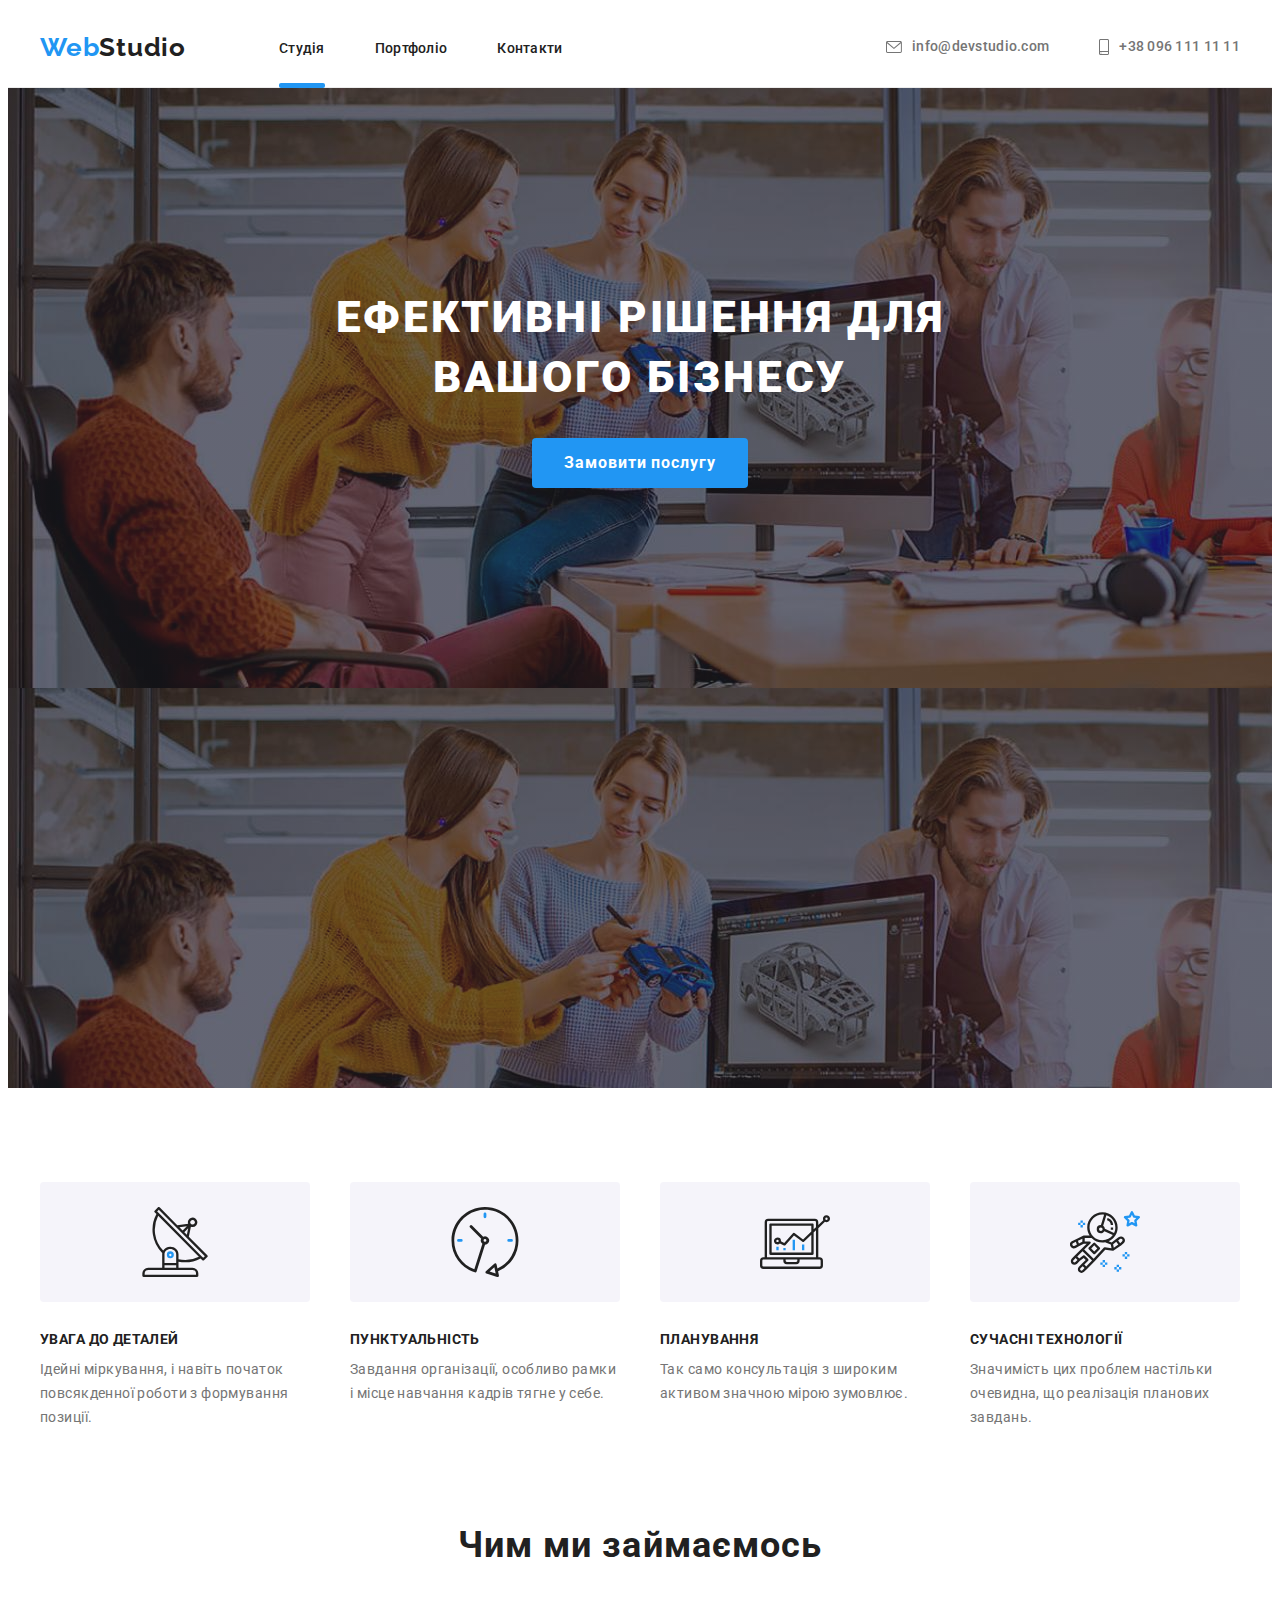
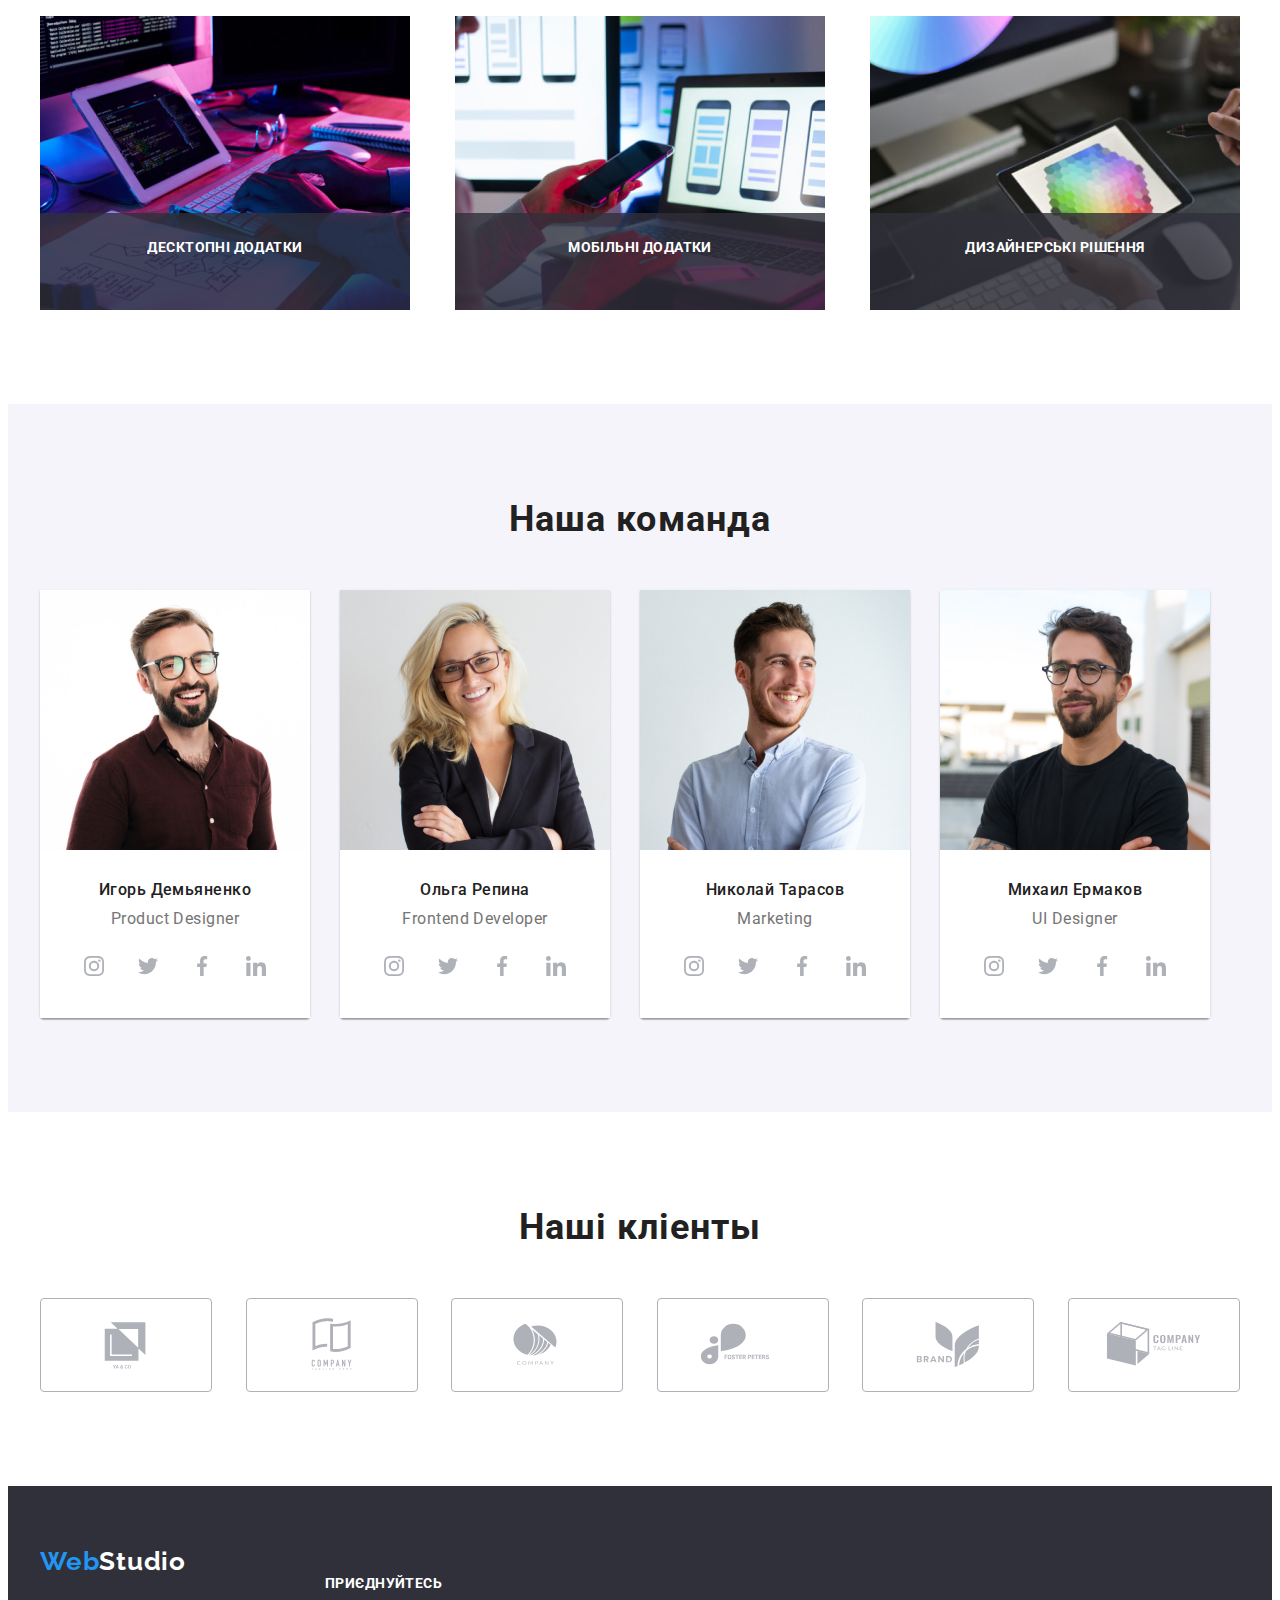
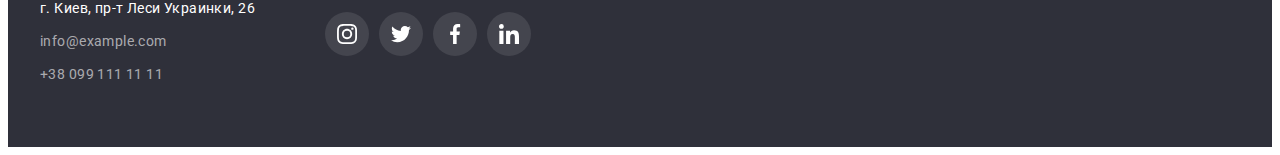
==== index.html @ eb20b320 "initial files" ====
<!DOCTYPE html>
<html lang="ru">
<head>
    <meta charset="UTF-8">
    <meta http-equiv="X-UA-Compatible" content="IE=edge">
    <meta name="viewport" content="width=device-width, initial-scale=1.0">
    <title>Студия</title>
    <!-- основные шрифты -->
<link rel="preconnect" href="https://fonts.googleapis.com">
<link rel="preconnect" href="https://fonts.gstatic.com" crossorigin>
<link href="https://fonts.googleapis.com/css2?family=Raleway:wght@700&family=Roboto:wght@400;500;700;900&display=swap"
    rel="stylesheet">
    <!-- стили -->
    <link rel="stylesheet" href="https://cdnjs.cloudflare.com/ajax/libs/modern-normalize/1.1.0/modern-normalize.min.css"
        integrity="sha512-wpPYUAdjBVSE4KJnH1VR1HeZfpl1ub8YT/NKx4PuQ5NmX2tKuGu6U/JRp5y+Y8XG2tV+wKQpNHVUX03MfMFn9Q=="
        crossorigin="anonymous" referrerpolicy="no-referrer" />
    <link rel="stylesheet" href="css/style.css">
</head>
<body>
    <!--inside of header-->
    <header class="header">
        <div class="container header-container">
            <a class="link mainpage-link" href="/" lang="en">
                Web<span class="logostyle-header">Studio</span>
            </a>
         <nav class="navigation">    
            <ul class="navigation-list">
                <!--navigation bar-->
                <li class="navigation-item ">
                    <a class="link navigation-link index" href="index.html">Студія</a>
                </li>
                <li class="navigation-item">
                    <a class="link navigation-link" href="portfolio.html">Портфоліо</a>
                </li>
                <li class="navigation-item">
                    <a class="link navigation-link" href="">Контакти</a>
                </li>
            </ul>
        </nav>   
        
            <ul class="header-contacts">
                   <!--contacts bar-->
                <li class="contacts-item">
                    <a class="link contacts-link" href="mailto:info@devstudio.com">
                        <svg class="contacts-icon" width=16px height=12px><use  href="./images/icons/icons.svg#icon-envelope" >
                        </use></svg>info@devstudio.com
                </a>
                </li>
                <li class="contacts-item">
                    <a class="link contacts-link" href="tel:+380961111111">
                    <svg class="contacts-icon" width=10px height=16px>
                        <use href="./images/icons/icons.svg#icon-smartphone">
                         </use>
                    </svg>
                        +38 096 111 11 11
                    </a>
                </li>
            
            </ul>
            
         </div>                
    </header>
    <main>
        <section class="hero overlay">
            <div class="container">
            <h1 class="hero-title">Ефективні рішення для <br> вашого бізнесу</h1>
            <button class="btn hero-button" type="button" data-modal-open>Замовити послугу</button>
            </div>
        </section> 
        <!-- our features -->
        <section class="section features"> 
            <div class="container">
            <h2 class="visually-hidden">наші особливості</h2>  
            <ul class="features-list">
                <li class="feature-item">                                     
                    <h3 class="feature-title">Увага до деталей</h3>
                    <p class="feature-text">Ідейні міркування, і навіть початок повсякденної роботи з формування позиції.</p>
                    
                </li>
                <li class="feature-item">                    
                    <h3 class="feature-title">Пунктуальність</h3>
                    <p class="feature-text">Завдання організації, особливо рамки і місце навчання кадрів тягне у себе.</p>
                    
                </li>
                <li class="feature-item">                    
                    <h3 class="feature-title">Планування</h3>
                    <p class="feature-text">Так само консультація з широким активом значною мірою зумовлює.</p>
                    
                </li>
                <li class="feature-item">                    
                    <h3 class="feature-title">Сучасні технології</h3>
                    <p class="feature-text">Значимість цих проблем настільки очевидна, що реалізація планових завдань.</p>
                    
                </li>
            </ul>
            </div>
        </section>
        <!-- what we do -->
        <section class="section about">
            <div class="container">
            <h2 class="section-title">Чим ми займаємось</h2>
            <ul class="about-list">
                <li class="about-item">
                    <a class="link about-link" href="">
                        <img src="images/what-we-do/img1optimized.jpg" alt="человек набирает код" width="370" height="294">
                    </a>
                    <p class="about-item-text">десктопні додатки</p>
                </li>
                <li class="about-item">
                    <a class="link about-link" href="">
                        <img src="images/what-we-do/img2optimized.jpg" alt="человек разрабатывает дизайн" width="370" height="294">
                    </a>
                    <p class="about-item-text">мобільні додатки</p>
                </li>               
                <li class="about-item">
                    <a class="about-link" href="">
                        <img src="images/what-we-do/img3optimized.jpg" alt="человек работает с палитрой" width="370" height="294">
                    </a>
                    <p class="about-item-text">дизайнерські рішення</p>
                </li>                
            </ul>
            </div>
        </section>
        <!-- our team -->
        <section class="section team">
            <div class="container">
            <h2 class="section-title team-title">Наша команда</h2>
            <ul class="team-list">
                <li class="team-item">
                    <img src="images/personnel/img1optimized.jpg" alt="Фото Игоря Демьяненко" width="270" height="260">
                    <div class="team-context">                    
                    <h3 class="team-name">Игорь Демьяненко</h3>
                    <p class="team-text">Product Designer</p>
                    <ul class="team-icon">
                        <li class="team-icon-item">
                        <a class="team-icon-link" href="">
                            <svg class="icon-team" width=20px height=20px>
                                <use href="./images/icons/icons.svg#icon-instagram-2">
                                </use>
                            </svg></a>
                        </li>
                        <li class="team-icon-item">
                        <a class="team-icon-link" href="">
                         <svg class="icon-team" width=20px height=20px>
                            <use href="./images/icons/icons.svg#icon-twitter-1">
                            </use>
                        </svg></a>
                        </li>
                        <li class="team-icon-item">
                        <a class="team-icon-link" href="">
                        <svg class="icon-team" width=20px height=20px>
                            <use href="./images/icons/icons.svg#icon-facebook-1">
                            </use>
                        </svg></a>
                        </li>
                        <li class="team-icon-item">
                        <a class="team-icon-link" href="">
                        <svg class="icon-team" width=20px height=20px>
                            <use href="./images/icons/icons.svg#icon-linkedin-1">
                            </use>
                        </svg></a>
                        </li>
                    </ul>
                </div>
                </li>
                <li class="team-item">
                    <img src="images/personnel/img2optimized.jpg" alt="Фото Ольги Репиной" width="270" height="260">
                    <div class="team-context">
                    <h3 class="team-name">Ольга Репина</h3>
                    <p class="team-text">Frontend Developer</p>
                    <ul class="team-icon">
                        <li class="team-icon-item">
                            <a class="team-icon-link" href="">
                                <svg class="icon-team" width=20px height=20px>
                                    <use href="./images/icons/icons.svg#icon-instagram-2">
                                    </use>
                                </svg></a>
                        </li>
                        <li class="team-icon-item">
                            <a class="team-icon-link" href="">
                                <svg class="icon-team" width=20px height=20px>
                                    <use href="./images/icons/icons.svg#icon-twitter-1">
                                    </use>
                                </svg></a>
                        </li>
                        <li class="team-icon-item">
                            <a class="team-icon-link" href="">
                                <svg class="icon-team" width=20px height=20px>
                                    <use href="./images/icons/icons.svg#icon-facebook-1">
                                    </use>
                                </svg></a>
                        </li>
                        <li class="team-icon-item">
                            <a class="team-icon-link" href="">
                                <svg class="icon-team" width=20px height=20px>
                                    <use href="./images/icons/icons.svg#icon-linkedin-1">
                                    </use>
                                </svg></a>
                        </li>
                    </ul>
                    </div>
                </li>
                <li class="team-item">
                    <img src="images/personnel/img3optimized.jpg" alt="Фото Николая Тарасова" width="270" height="260">
                    <div class="team-context">
                    <h3 class="team-name">Николай Тарасов</h3>
                    <p class="team-text">Marketing</p>
                    <ul class="team-icon">
                        <li class="team-icon-item">
                            <a class="team-icon-link" href="">
                                <svg class="icon-team" width=20px height=20px>
                                    <use href="./images/icons/icons.svg#icon-instagram-2">
                                    </use>
                                </svg></a>
                        </li>
                        <li class="team-icon-item">
                            <a class="team-icon-link" href="">
                                <svg class="icon-team" width=20px height=20px>
                                    <use href="./images/icons/icons.svg#icon-twitter-1">
                                    </use>
                                </svg></a>
                        </li>
                        <li class="team-icon-item">
                            <a class="team-icon-link" href="">
                                <svg class="icon-team" width=20px height=20px>
                                    <use href="./images/icons/icons.svg#icon-facebook-1">
                                    </use>
                                </svg></a>
                        </li>
                        <li class="team-icon-item">
                            <a class="team-icon-link" href="">
                                <svg class="icon-team" width=20px height=20px>
                                    <use href="./images/icons/icons.svg#icon-linkedin-1">
                                    </use>
                                </svg></a>
                        </li>
                    </ul>
                    </div>
                </li>
                <li class="team-item">
                    <img src="images/personnel/img4optimized.jpg" alt="Фото Михаила Ермакова" width="270" height="260">
                    <div class="team-context">
                    <h3 class="team-name">Михаил Ермаков</h3>
                    <p class="team-text">UI Designer</p>
                    <ul class="team-icon">
                        <li class="team-icon-item">
                            <a class="team-icon-link" href="">
                                <svg class="icon-team" width=20px height=20px>
                                    <use href="./images/icons/icons.svg#icon-instagram-2">
                                    </use>
                                </svg></a>
                        </li>
                        <li class="team-icon-item">
                            <a class="team-icon-link" href="">
                                <svg class="icon-team" width=20px height=20px>
                                    <use href="./images/icons/icons.svg#icon-twitter-1">
                                    </use>
                                </svg></a>
                        </li>
                        <li class="team-icon-item">
                            <a class="team-icon-link" href="">
                                <svg class="icon-team" width=20px height=20px>
                                    <use href="./images/icons/icons.svg#icon-facebook-1">
                                    </use>
                                </svg></a>
                        </li>
                        <li class="team-icon-item">
                            <a class="team-icon-link" href="">
                                <svg class="icon-team" width=20px height=20px>
                                    <use href="./images/icons/icons.svg#icon-linkedin-1">
                                    </use>
                                </svg></a>
                        </li>
                    </ul>
                    </div>
                </li>
            </ul>
            </div>
        </section>  
        <!--our clients-->     
        <section class="section">
            <div class="container">
                <h2 class="section-title clients-title">Наші кліенты</h2>
        <ul class="client-list">
            <li>
                <a class="client-item" href="">
                    <svg class="client-item-logo" width=106px height=60px>
                        <use href="./images/icons/logo.svg#Logo1"></use>
                    </svg></a>
                </li>
            <li>
                <a class="client-item" href="">
                    <svg class="client-item-logo" width=106px height=60px>
                        <use href="./images/icons/logo.svg#Logo2"></use>
                    </svg></a>    
                </li>
            <li>
                <a class="client-item" href="">
                    <svg class="client-item-logo" width=106px height=60px>
                        <use href="./images/icons/logo.svg#Logo3"></use>
                    </svg></a>   
                </li>
            <li>
                <a class="client-item" href="">
                    <svg class="client-item-logo" width=106px height=60px>
                        <use href="./images/icons/logo.svg#Logo4"></use>
                    </svg></a>    
                </li>
            <li>
                <a class="client-item" href="">
                    <svg class="client-item-logo" width=106px height=60px>
                        <use href="./images/icons/logo.svg#Logo5"></use>
                    </svg></a>    
                </li>
            <li>
                <a class="client-item" href="">
                    <svg class="client-item-logo" width=106px height=60px>
                        <use href="./images/icons/logo.svg#Logo6"></use>
                    </svg></a>    
                </li>
        </ul>
            </div>
        </section>
         
    </main>
    <footer class="footer">
        <div class="container footer-container">
            <div>
            <a class="link mainpage-link footer-logo" href="/" lang="en">
                Web<span class="logostyle-footer">Studio</span>
            </a>
            <address class="address">
                <ul class="address-list">
                    <li class="address-item">
                        <a class="link address-map" href="https://google.com.ua/maps">г. Киев, пр-т Леси Украинки, 26</a>
                    </li>
                    <li class="address-item">
                        <a class="link address-link" href="mailto:info@example.com">info@example.com</a>
                    </li>
                    <li class="address-item">
                        <a class="link address-link" href="tel:+380991111111">+38 099 111 11 11</a>
                    </li>
                </ul>                
            </address>
        </div>
                <div class="footer-div">
            <h3 class="footer-text">приєднуйтесь</h3>
            <ul class="footer-icon-list">
                <li class="footer-icon-item">
                    <a class="footer-icon-link" href="">
                        <svg class="icon-footer" width=20px height=20px>
                            <use href="./images/icons/icons.svg#icon-instagram-2">
                            </use>
                        </svg></a>
                </li>
                <li class="footer-icon-item">
                    <a class="footer-icon-link" href="">
                        <svg class="icon-footer" width=20px height=20px>
                            <use href="./images/icons/icons.svg#icon-twitter-1">
                            </use>
                        </svg></a>
                </li>
                <li class="footer-icon-item">
                    <a class="footer-icon-link" href="">
                        <svg class="icon-footer" width=20px height=20px>
                            <use href="./images/icons/icons.svg#icon-facebook-1">
                            </use>
                        </svg></a>
                </li>
                <li class="footer-icon-item">
                    <a class="footer-icon-link" href="">
                        <svg class="icon-footer" width=20px height=20px>
                            <use href="./images/icons/icons.svg#icon-linkedin-1">
                            </use>
                        </svg></a>
                </li>
            </ul>

        </div>
        </div>
    </footer>
    <div class="backdrop is-hidden" data-modal>
        <div class="modal">
            <button type="button" class="modal-close" data-modal-close>
                 <svg class="close-button" width=17px height=17px>
                    <use href="./images/icons/close1.svg#close">
                    </use>
                </svg>
            </button>
        </div>
    </div>
    <script src="./js/modal.js"></script>
</body>
</html>
---- css/style.css ----
/* common styles */
:root {
  --main-font: 'Roboto', sans-serif;
  --secondary-font: 'Raleway', sans-serif;
  --maintext-color: #212121;
  --othertext-color: #757575;
  --whitetext-color: #ffffff;
  --linkcolor: #2196f3;
}
body {
  font-family: var(--main-font);
  color: var(--othertext-color);
}
img {
  display: block;
  max-width: 100%;
  height: auto;
}
ul {
  margin: 0;
  padding: 0;
  list-style: none;
}
.section-title {
  font-weight: 700;
  font-size: 36px;
  line-height: 1.17;
  letter-spacing: 0.03em;
  color: var(--maintext-color);
}
.container {
  width: 1200px;
  padding-left: 15px;
  padding-right: 15px;
  margin-left: auto;
  margin-right: auto;
}
h1,
h2,
h3,
p {
  margin-top: 0;
  margin-bottom: 0;
}
.section {
  padding-top: 94px;
  padding-bottom: 94px;
}
.visually-hidden {
  position: absolute;
  white-space: nowrap;
  width: 1px;
  height: 1px;
  overflow: hidden;
  border: 0;
  padding: 0;
  clip: rect(0 0 0 0);
  clip-path: inset(50%);
  margin: -1px;
}
/* оформление кнопок и ссыслок */
.link:hover,
.link:focus {
  color: var(--linkcolor);
  }

.btn:hover,
.btn:focus {
  color: var(--whitetext-color);
  background-color: var(--linkcolor);
}
.btn {
  cursor: pointer;
  border: none;
  border-radius: 4px;
  transition: color 250ms cubic-bezier(0.4, 0, 0.2, 1), background-color 250ms cubic-bezier(0.4, 0, 0.2, 1);
}
.link {
  text-decoration: none;
  color: var(--maintext-color);
  transition: color 250ms cubic-bezier(0.4, 0, 0.2, 1);
}

/* header */
.header {
  border-bottom: 1px solid #ececec;
}
.header-container {
  display: flex;
  align-items: center;
}
.mainpage-link {
  margin-right: 93px;
  padding-top: 24px;
  padding-bottom: 24px;
}
.logostyle-header {
  color: var(--maintext-color);
}
.mainpage-link {
  font-family: var(--secondary-font);
  font-weight: 700;
  font-size: 26px;
  line-height: 1.19;
  letter-spacing: 0.03em;
  color: var(--linkcolor);
}
.navigation-list {
  display: flex;
  align-items: center;
}
.navigation-item {
  margin-right: 50px;
  display: block;
}


.navigation-item:last-child {
  margin-right: 0;
}
.navigation-link {
  font-weight: 500;
  font-size: 14px;
  line-height: 1.14;
  letter-spacing: 0.02em;
  position: relative;
  padding-bottom: 32px;
}
.index::after {
  content: "";
  position: absolute;
  display: block;
  width: 100%;
  height: 5px;
  background-color: #2196F3;
  border-radius: 2px;
  bottom: 0;
  }
.portfolio::after {
  content: "";
  position: absolute;
  display: block;
  width: 100%;
  height: 5px;
  background-color: #2196F3;
  border-radius: 2px;
  bottom: 0;
}

.header-contacts {
  margin-left: auto;
  display: flex;
  align-items: center;
}

.contacts-item {
  margin-right: 50px;
}
.contacts-item:last-child {
  margin-right: 0;
}

.contacts-icon{
  margin-right: 10px;
fill: #757575;
transition: fill 250ms cubic-bezier(0.4, 0, 0.2, 1)
}
 .link:hover .contacts-icon,
 .link:focus .contacts-icon{
  fill:var(--linkcolor);
 } 

.contacts-link {
  font-weight: 500;
  font-size: 14px;
  line-height: 1.14;
  letter-spacing: 0.02em;
  color: var(--othertext-color);
  display: flex;
  align-items: center;
 }



 /* hero section */
.hero {
  background-color: #2f303a;
  padding-top: 200px;
  padding-bottom: 200px;
}
.overlay{
background-image: linear-gradient(to right,rgba(47,48,58,0.4), 
rgba(47,48,58,0.4)), 
url(../images/img.jpg);
 max-width: 1600px;
height: 600px;
margin-left: auto;
margin-right: auto;
}

.hero-title {
  font-weight: 900;
  font-size: 44px;
  line-height: 1.36;
  text-align: center;
  letter-spacing: 0.06em;
  text-transform: uppercase;
  color: var(--whitetext-color);
  margin-bottom: 30px;
}
.hero-button {
  padding: 10px 32px;
  font-family: var(--main-font);
  font-weight: 700;
  font-size: 16px;
  line-height: 1.87;
  display: flex;
  align-items: center;
  text-align: center;
  letter-spacing: 0.06em;
  color: var(--whitetext-color);
  background-color: var(--linkcolor);
  margin-right: auto;
  margin-left: auto;
}
/* our features section */
.features-list {
  display: flex;
  justify-content: space-between;
    
}
.feature-item {
width: 270px;
  margin-right: 30px;
}
.feature-item:last-child {
  margin-right: 0;
}
.feature-title {
  font-weight: 700;
  font-size: 14px;
  line-height: 1.14;
  letter-spacing: 0.03em;
  text-transform: uppercase;
  color: var(--maintext-color);
  margin-bottom: 10px;
}
.feature-text {
  font-size: 14px;
  line-height: 1.71;
  letter-spacing: 0.03em;
}
.feature-item:nth-child(1)::before{
 height: 120px;
  background-color: #F5F4FA;
  content: "";
  background-image: url(../images/icons/antenna1.svg);
  display: block;
 background-repeat: no-repeat;
 background-position: center;
 margin-bottom: 30px;
 border-radius: 4px;
}
.feature-item:nth-child(2)::before {
  height: 120px;
  background-color: #F5F4FA;
  content: "";
  background-image: url(../images/icons/clock1.svg);
  display: block;
  background-repeat: no-repeat;
  background-position: center;
  margin-bottom: 30px;
  border-radius: 4px;
}
.feature-item:nth-child(3)::before {
  height: 120px;
  background-color: #F5F4FA;
  content: "";
  background-image: url(../images/icons/diagram1.svg);
  display: block;
  background-repeat: no-repeat;
  background-position: center;
  margin-bottom: 30px;
  border-radius: 4px;
}

.feature-item:nth-child(4)::before {
  height: 120px;
  background-color: #F5F4FA;
  content: "";
  background-image: url(../images/icons/astronaut1.svg);
  display: block;
  background-repeat: no-repeat;
  background-position: center;
  margin-bottom: 30px;
  border-radius: 4px;
}
 
/* what we do section */
.about {
  padding-top: 0;
}
.section-title {
  text-align: center;
  margin-bottom: 50px;
}
.about-list {
  display: flex;
  justify-content: space-between;
}

.about-item{
  position: relative;
}

.about-item-text{
  height: 70px;
  width: 100%;
  position: absolute;
  bottom: 0;
  background: rgba(47, 48, 58, 0.8);

  font-family: var(--main-font);
    font-weight: 700;
    font-size: 14px;
    line-height: 1.14;
    text-align: center;
    letter-spacing: 0.03em;
    text-transform: uppercase;
    color: var(--whitetext-color);
    padding-top: 27px;
    padding-bottom: auto;
      }

/* out team section */
.team {
  background-color: #f5f4fa;
}
.team-list {
  display: flex;
  padding: 0;
  margin-top: 0;
  margin-bottom: 0;
}
.team-item {
  margin-right: 30px;
  box-shadow: 0px 1px 3px rgba(0, 0, 0, 0.12), 0px 1px 1px rgba(0, 0, 0, 0.14), 0px 2px 1px rgba(0, 0, 0, 0.2);
    border-radius: 0px 0px 4px 4px;
}
.team-item:last-child {
  margin-right: 0;
}
.team-context {
  padding-top: 30px;
  padding-bottom: 30px;
  background-color: var(--whitetext-color);
}
.team-name {
  font-weight: 500;
  font-size: 16px;
  line-height: 1.19;
  text-align: center;
  letter-spacing: 0.03em;
  color: var(--maintext-color);
}
.team-text {
  font-size: 16px;
  line-height: 1.19;
  text-align: center;
  letter-spacing: 0.03em;
  margin-top: 10px;
  margin-bottom: 16px;
}
.team-icon{
  display: flex;
  justify-content: center;
gap: 10PX;
} 

.team-icon-link{
  display: flex;
    width: 44px;
    height: 44px;
  border-radius: 50%;
   background-color: var(--whitetext-color);
  align-items: center;
  justify-content: center;
  transition: background-color 250ms cubic-bezier(0.4, 0, 0.2, 1);
}
.icon-team{
  fill: #afb1b8;
transition: fill 250ms cubic-bezier(0.4, 0, 0.2, 1);
 }

.team-icon-link:hover,
.team-icon-link:focus{ 
  background-color: var(--linkcolor);
  } 

.team-icon-link:hover .icon-team,
.team-icon-link:focus .icon-team{
  fill: var(--whitetext-color); 
  }  


/*our client section*/
.client-list{
  display: flex;
  justify-content: space-between;
    }

.client-item{
  border: 1px solid #AFB1B8;
    border-radius: 4px;
    width: 170px;
    height: 92px;
    fill: #afb1b8;
    background-color: var(--whitetext-color);
    display: flex;  
    align-items: center;
      justify-content: center;
      transition: border 250ms cubic-bezier(0.4, 0, 0.2, 1);
   }
.client-item-logo{
  fill: #AFB1B8;
  transition: fill 250ms cubic-bezier(0.4, 0, 0.2, 1);
}
     
.client-item:hover, 
.client-item:focus {
  border: 1px solid var(--linkcolor);
}

.client-item:hover .client-item-logo, 
.client-item:focus .client-item-logo{
  fill: var(--linkcolor);
  }
  
/* footer */
.footer {
  background-color: #2f303a;
  padding-top: 60px;
  padding-bottom: 60px;
  }

.footer-container {
  display: flex;
  align-items: center;
}
.footer-logo {
  padding: 0;
  margin-right: 0;
}
.logostyle-footer {
  color: var(--whitetext-color);
}
.address {
  margin-top: 20px;
}
.address-map {
  font-size: 14px;
  line-height: 1.71;
  letter-spacing: 0.03em;
  color: var(--whitetext-color);
  font-style: normal;
}
.address-item {
  margin-bottom: 9px;
}
.address-item:last-child {
  margin-bottom: 0;
}
.address-link {
  font-size: 14px;
  line-height: 1.71;
  letter-spacing: 0.03em;
  color: rgba(255, 255, 255, 0.6);
  font-style: normal;
}
.footer-div{
  box-sizing: content-box;
  margin-left: 70px;
  }
.footer-text{
  font-family: var(--main-font);
    font-style: normal;
    font-weight: 700;
    font-size: 14px;
    line-height: 1.14;
    letter-spacing: 0.03em;
    text-transform: uppercase;
color: var(--whitetext-color);
}
.footer-icon-list {
  display: flex;
  justify-content: start;
  gap: 10PX;
  margin-top: 20px;
  padding-left: 0;
}
.footer-icon-link {
  display: flex;
  width: 44px;
  height: 44px;
  border-radius: 50%;
  background-color:  rgba(255, 255, 255, 0.1);
  align-items: center;
  justify-content: center;
  transition: background-color 250ms cubic-bezier(0.4, 0, 0.2, 1);
}
.icon-footer {
  fill:var(--whitetext-color);
}

.footer-icon-link:hover,
.footer-icon-link:focus {
  background-color: var(--linkcolor);
}

/* modal page */
.backdrop{
  width: 100%;
  height: 100%;
  position: fixed;
  top: 0;
  background-color: rgba(0, 0, 0, 0.2);
  transition: opacity 250ms cubic-bezier(0.4, 0, 0.2, 1), visibility 250ms cubic-bezier(0.4, 0, 0.2, 1);
}

.modal {
  width: 528px;
  min-height: 581px;
  background: #FFFFFF;
    box-shadow: 0px 1px 3px rgba(0, 0, 0, 0.12), 0px 1px 1px rgba(0, 0, 0, 0.14), 0px 2px 1px rgba(0, 0, 0, 0.2);
    border-radius: 4px;
    position: absolute;
    top: 50%;
    left: 50%;
    transform: translate(-50%, -50%) scale(1) rotate(0);
    transition: transform 250ms cubic-bezier(0.4, 0, 0.2, 1);
}

.backdrop.is-hidden .modal{
  transform: translate(0%, 0%) scale(0) rotate(-180deg);
}

.modal-close{
  position: absolute;
  top: 8px;
  right: 8px;
  width: 30px;
  height: 30px;
  border: 1px solid rgba(0, 0, 0, 0.1);
  border-radius: 50%;
  background-color: var(--whitetext-color);
  cursor: pointer;
  display: flex;
  align-items: center;
  justify-content: center;  
  
}

.is-hidden{
 opacity: 0; 
 visibility: hidden;
 pointer-events: none;
}

.close-button {
  fill:#000000;
}

/* portfolio page */
/* portfolio navigation section */
.portfolio-navigation {
  display: flex;
  align-items: center;
  justify-content: center;
  margin-bottom: 50px;
}
.portfolio-list {
  margin-right: 8px;
}
.portfolio-list:last-child {
  margin-right: 0;
}
.portfolio-button {
  font-weight: 500;
  font-size: 16px;
  line-height: 1.62;
  /* identical to box height, or 162% */
  text-align: center;
  letter-spacing: 0.03em;
  color: var(--maintext-color);
  padding: 6px 22px;
  transition: box-shadow 250ms cubic-bezier(0.4, 0, 0.2, 1);
}
.portfolio-button:hover,
.portfolio-button:focus{
  box-shadow: 0px 3px 1px rgba(0, 0, 0, 0.1), 0px 1px 2px rgba(0, 0, 0, 0.08), 0px 2px 2px rgba(0, 0, 0, 0.12);
}
/* portfolio projects */
.projects-list {
  display: flex;
  flex-wrap: wrap;
  margin-left: -30px;
  margin-top: -30px;
}
.projects-item {
  margin-left: 30px;
  margin-top: 30px;
  flex-basis: calc(100% / 3 - 30px);
 
}

.projects-link {
  text-decoration: none;
  display: block;
  transition: box-shadow 250ms cubic-bezier(0.4, 0, 0.2, 1);
}
.label{
   position: relative;
     overflow: hidden;
}
.projects-link:hover {
  box-shadow: 0px 1px 1px rgba(0, 0, 0, 0.12), 0px 4px 4px rgba(0, 0, 0, 0.06), 1px 4px 6px rgba(0, 0, 0, 0.16);
}
.projects-content {
  padding: 20px 24px;
  border: 1px solid #eeeeee;
  border-top: none;
}
.project-title {
  font-weight: 700;
  font-style: normal;
  font-size: 18px;
  line-height: 2;
  /* identical to box height, or 200% */
  letter-spacing: 0.06em;
  color: var(--maintext-color);
}
.projects-text {
  font-size: 16px;
  line-height: 1.87;
  /* identical to box height, or 187% */
  letter-spacing: 0.03em;
  color: var(--othertext-color);
  margin-top: 4px;
}
.project-label{
  content: "";
  display: flex;
  align-items: center;
  position: absolute;
  width: 100%;
  height: 294px;
  top: 0;
  left: 0;
  background-color: rgba(33, 150, 243, 0.9);
  transform: translateY(100%);
  transition: transform 250ms cubic-bezier(0.4, 0, 0.2, 1);
  
}
.project-label-text{
  display: block;
  padding-left: 24px;
  padding-right: 24px;
  font-family: var(--main-font);
    font-weight: 400;
    font-size: 18px;
    line-height: 1.56;
    /* or 156% */
    letter-spacing: 0.03em;
    color:var(--whitetext-color);
  }

.projects-item:hover .project-label{
transform: translateY(0);
}
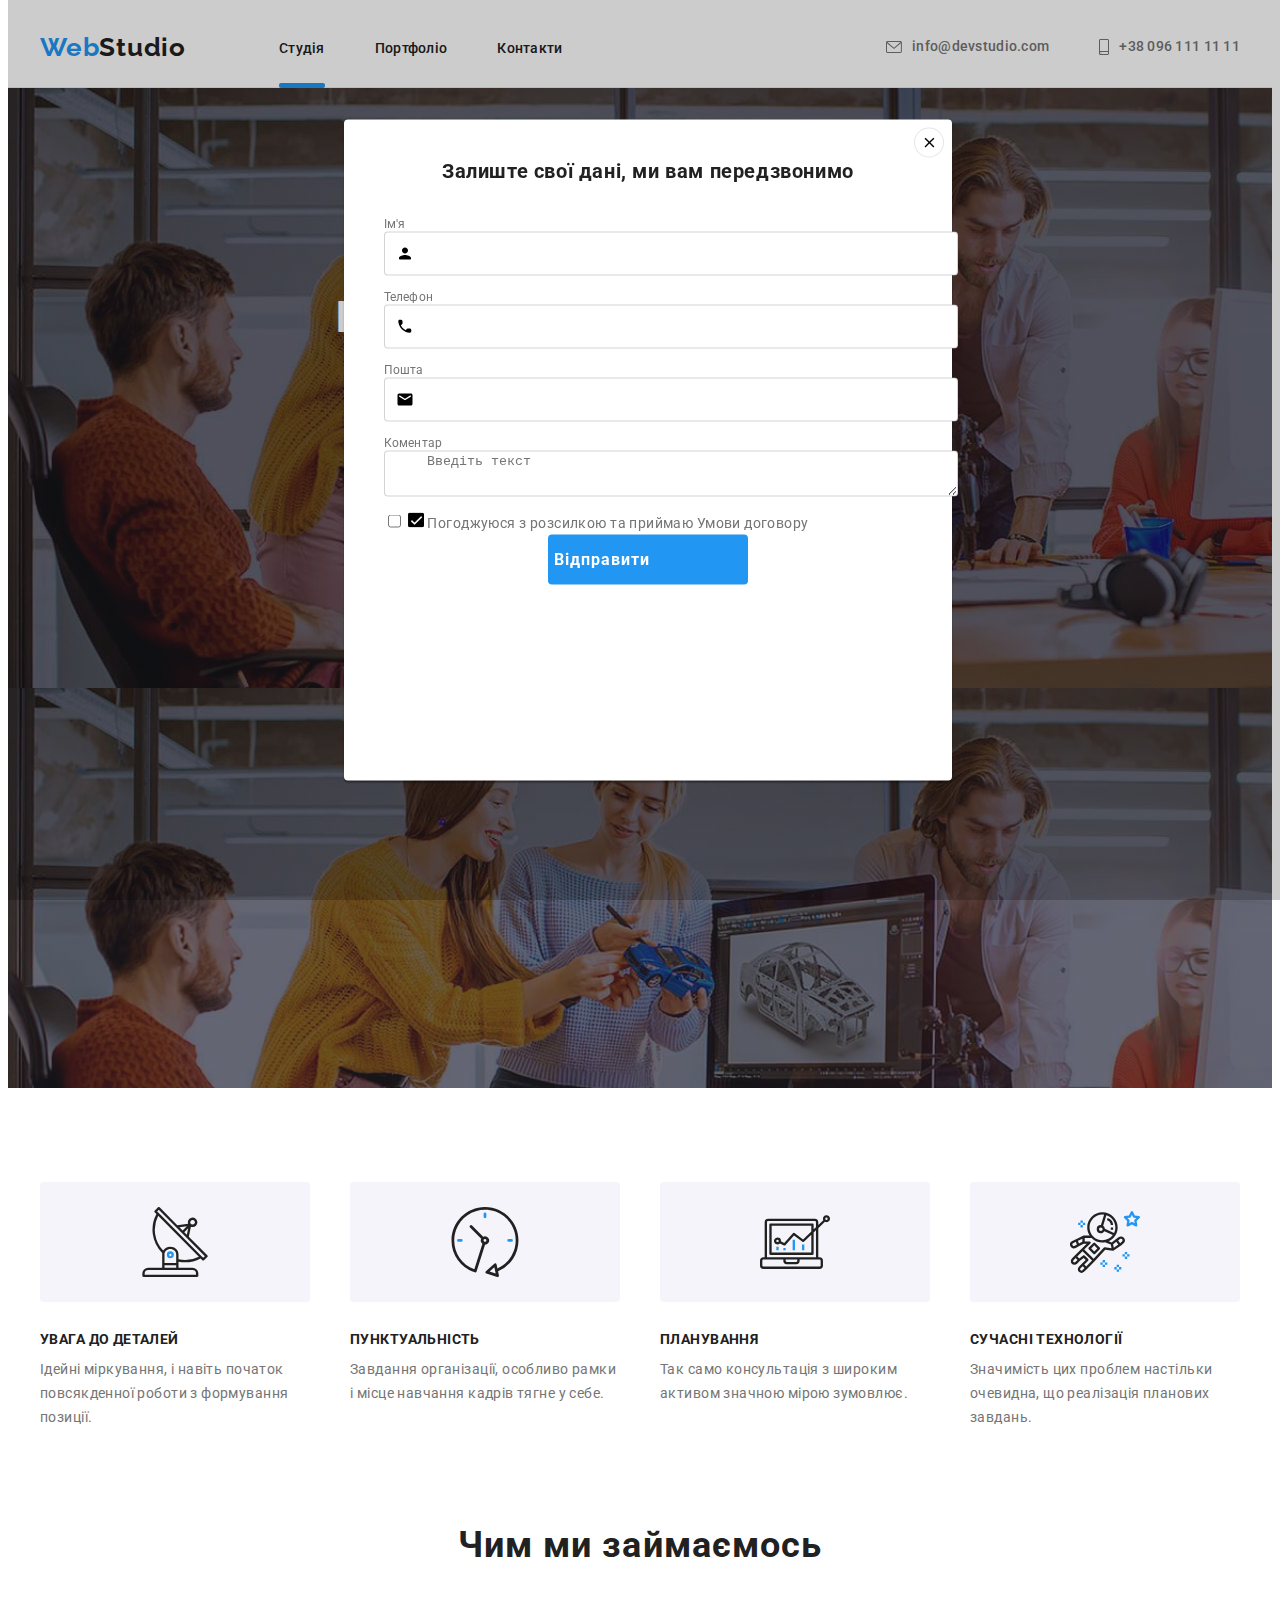
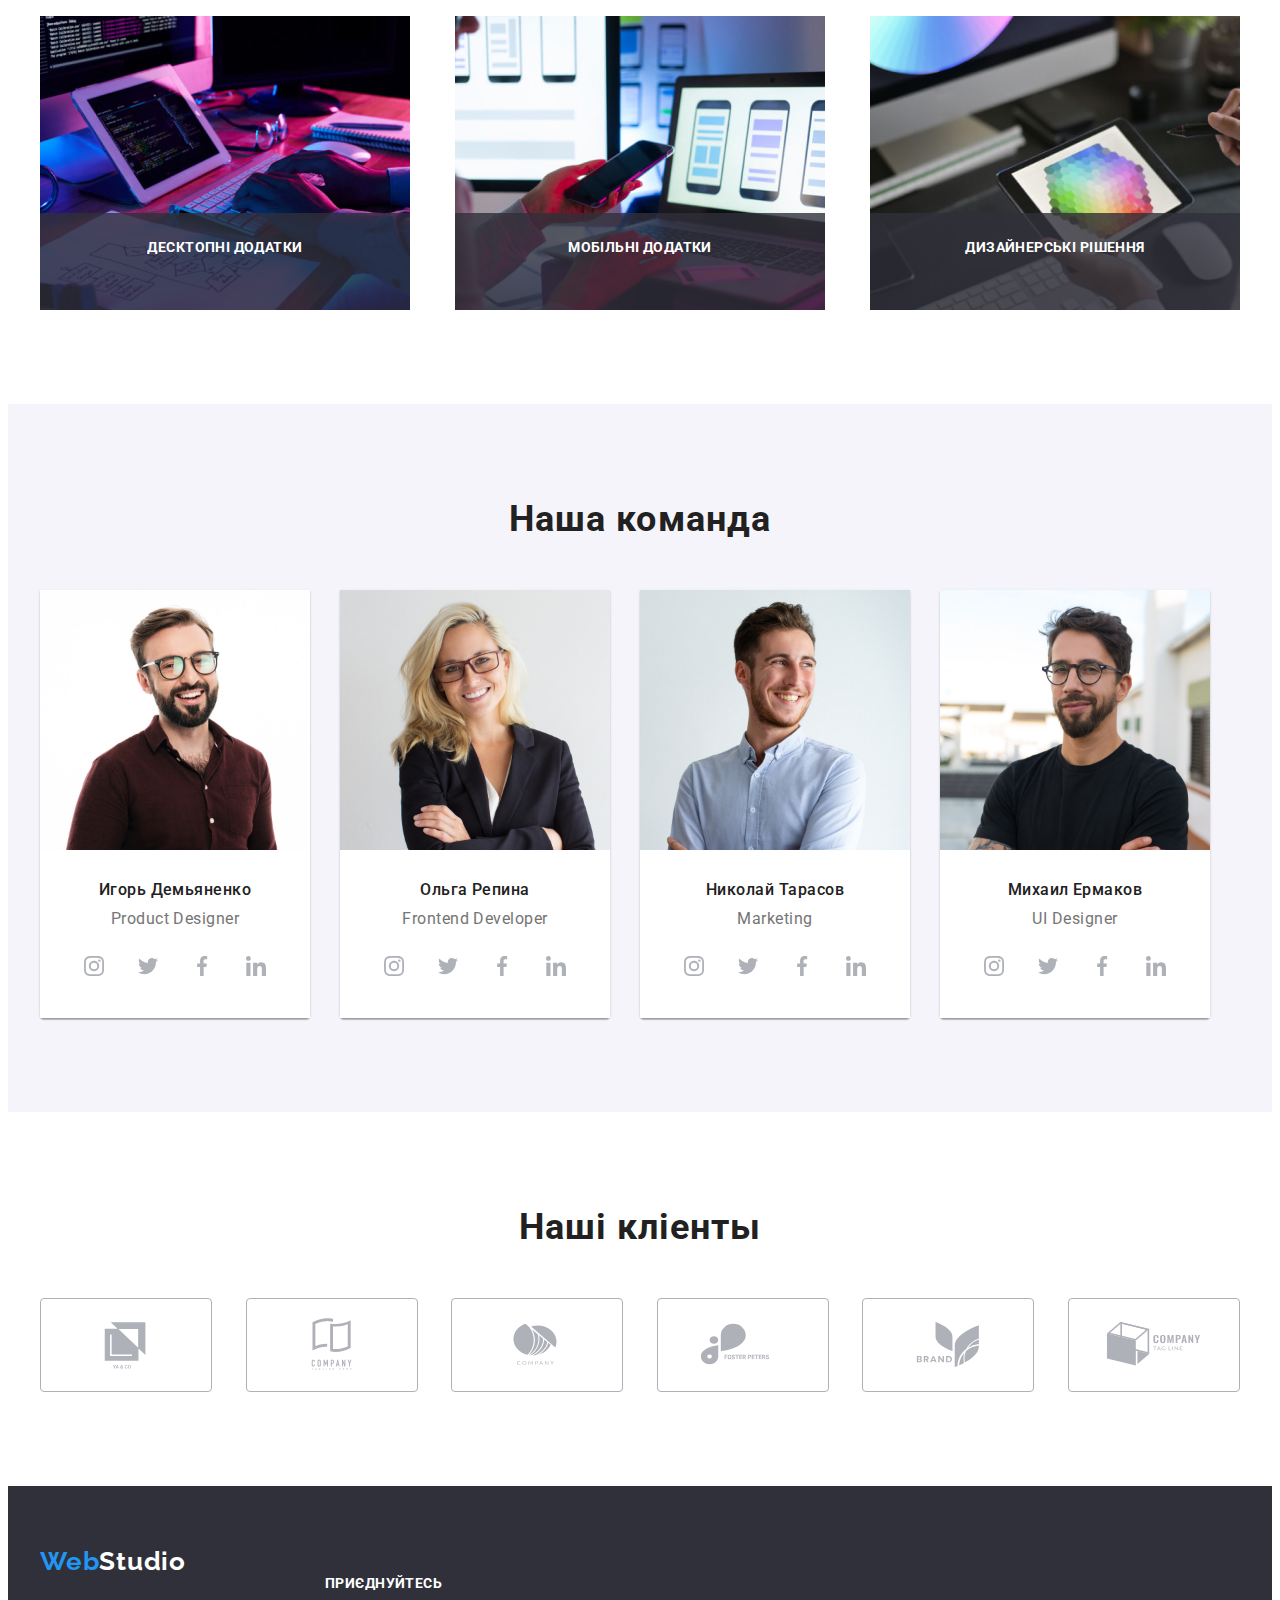
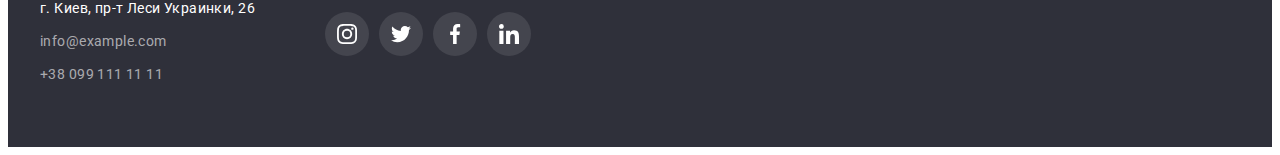
==== commit c1e88e08: "inputs added to modal window" ====
--- a/index.html
+++ b/index.html
@@ -379,14 +379,58 @@
         </div>
         </div>
     </footer>
-    <div class="backdrop is-hidden" data-modal>
+    <div class="backdrop" data-modal>
         <div class="modal">
+            
             <button type="button" class="modal-close" data-modal-close>
-                 <svg class="close-button" width=17px height=17px>
+                
+                <svg class="close-button" width=17px height=17px>
                     <use href="./images/icons/close1.svg#close">
                     </use>
+                </svg>                
+            </button>
+            <p class="modal-title">Залиште свої дані, ми вам передзвонимо</p>
+            <form class="modal-form">
+                <div class='input-field'>                       
+                <label for="" class="input-title">Ім'я</label>
+                <div class="input-wrap">    
+                <input type="text" class="form-input" name="user-name" placeholder=" " required>
+                <svg class="input-icon" width="18px" height="18px">
+                    <use href="./images/icons/icons.svg#person-black-18dp-1"></use>
                 </svg>
-            </button>
+                </div></div>
+                
+                <div class='input-field'><label for="" class="input-title">Телефон</label>
+                    <div class="input-wrap">
+                    <input type="tel" class="form-input" name="user-tel" placeholder=" " required>
+                <svg class="input-icon" width="18px" height="18px">
+                    <use href="./images/icons/icons.svg#phone-black-18dp-1"></use>
+                </svg>
+                </div></div>
+                
+                <div class='input-field'><label for="" class="input-title">Пошта</label>
+                    <div class="input-wrap">
+                    <input type="email" class="form-input" name="user-email" placeholder=" " required>
+                <svg class="input-icon" width="18px" height="18px">
+                    <use href="./images/icons/icons.svg#email-black-18dp-1"></use>
+                </svg>
+                </div></div>
+                <div class='input-field'>
+                <label for="feedback" class="input-title">Коментар</label>
+                <textarea class="form-input" name="feedback" placeholder="Введіть текст" id="feedback"></textarea>
+                </div> 
+                <div>
+                    <input type="checkbox" name="user-policy" value="true" class="input-check" id="user-policy">
+                <label for="user-policy" class="checkbox-title">
+                    <span>
+                        <svg class="chekbox-icon" width="16px" height="15px">
+                            <use href="./images/icons/icons.svg#icon-check"></use>
+                        </svg>
+                    </span>
+                    Погоджуюся з розсилкою та приймаю Умови договору</label>
+                </div>              
+                <button type="submit" class="btn submit">Відправити</button>
+            </form>
         </div>
     </div>
     <script src="./js/modal.js"></script>
--- a/css/style.css
+++ b/css/style.css
@@ -538,6 +538,7 @@
     left: 50%;
     transform: translate(-50%, -50%) scale(1) rotate(0);
     transition: transform 250ms cubic-bezier(0.4, 0, 0.2, 1);
+    padding: 40px;
 }
 
 .backdrop.is-hidden .modal{
@@ -570,6 +571,99 @@
   fill:#000000;
 }
 
+.modal-title{
+  font-family: var(--main-font);
+    font-style: normal;
+    font-weight: 700;
+    font-size: 20px;
+    line-height: 1.15;
+    text-align: center;
+    letter-spacing: 0.03em;  
+    color: #212121;
+    margin-bottom: 30px;
+}
+
+
+.input-field{
+  margin-bottom: 10px;
+  
+}
+
+
+.input-title{
+  font-family: 'Roboto';
+    font-style: normal;
+    font-weight: 400;
+    font-size: 12px;
+    line-height: 14px;
+    /* identical to box height */
+  
+    letter-spacing: 0.01em;
+  
+    color: #757575;
+}
+.input-wrap {
+  position: relative;
+}
+
+.form-input{
+  width: 100%;
+  height: 40px;
+  border: 1px solid rgba(33, 33, 33, 0.2);
+  border-radius: 4px;
+  
+  padding-left: 42px;
+}
+.form-input:focus{
+  outline: 1px solid var(--linkcolor);
+  cursor: pointer;
+}
+
+.input-icon{
+  position: absolute;
+  top: 50%;
+  left: 12px;
+  transform: translateY(-50%);
+}
+
+.form-input:focus + .input-icon{
+  fill: var(--linkcolor);
+  cursor: pointer;
+}
+
+.checkbox-title{
+  font-family: 'Roboto';
+    font-style: normal;
+    font-weight: 400;
+    font-size: 14px;
+    line-height: 24px;
+    /* identical to box height, or 171% */
+  
+    letter-spacing: 0.03em;
+  
+    color: #757575;
+}
+
+.submit{
+  width: 200px;
+    height: 50px;   
+    background-color: #2196F3;
+    font-family: var(--main-font);
+    font-style: normal;
+    font-weight: 700;
+    font-size: 16px;
+    line-height: 1.87;
+    /* identical to box height, or 188% */
+  
+    display: flex;
+    align-items: center;
+    text-align: center;
+    letter-spacing: 0.06em;
+    color: var(--whitetext-color);
+    margin-right: auto;
+      margin-left: auto;
+}
+
 /* portfolio page */
 /* portfolio navigation section */
 .portfolio-navigation {
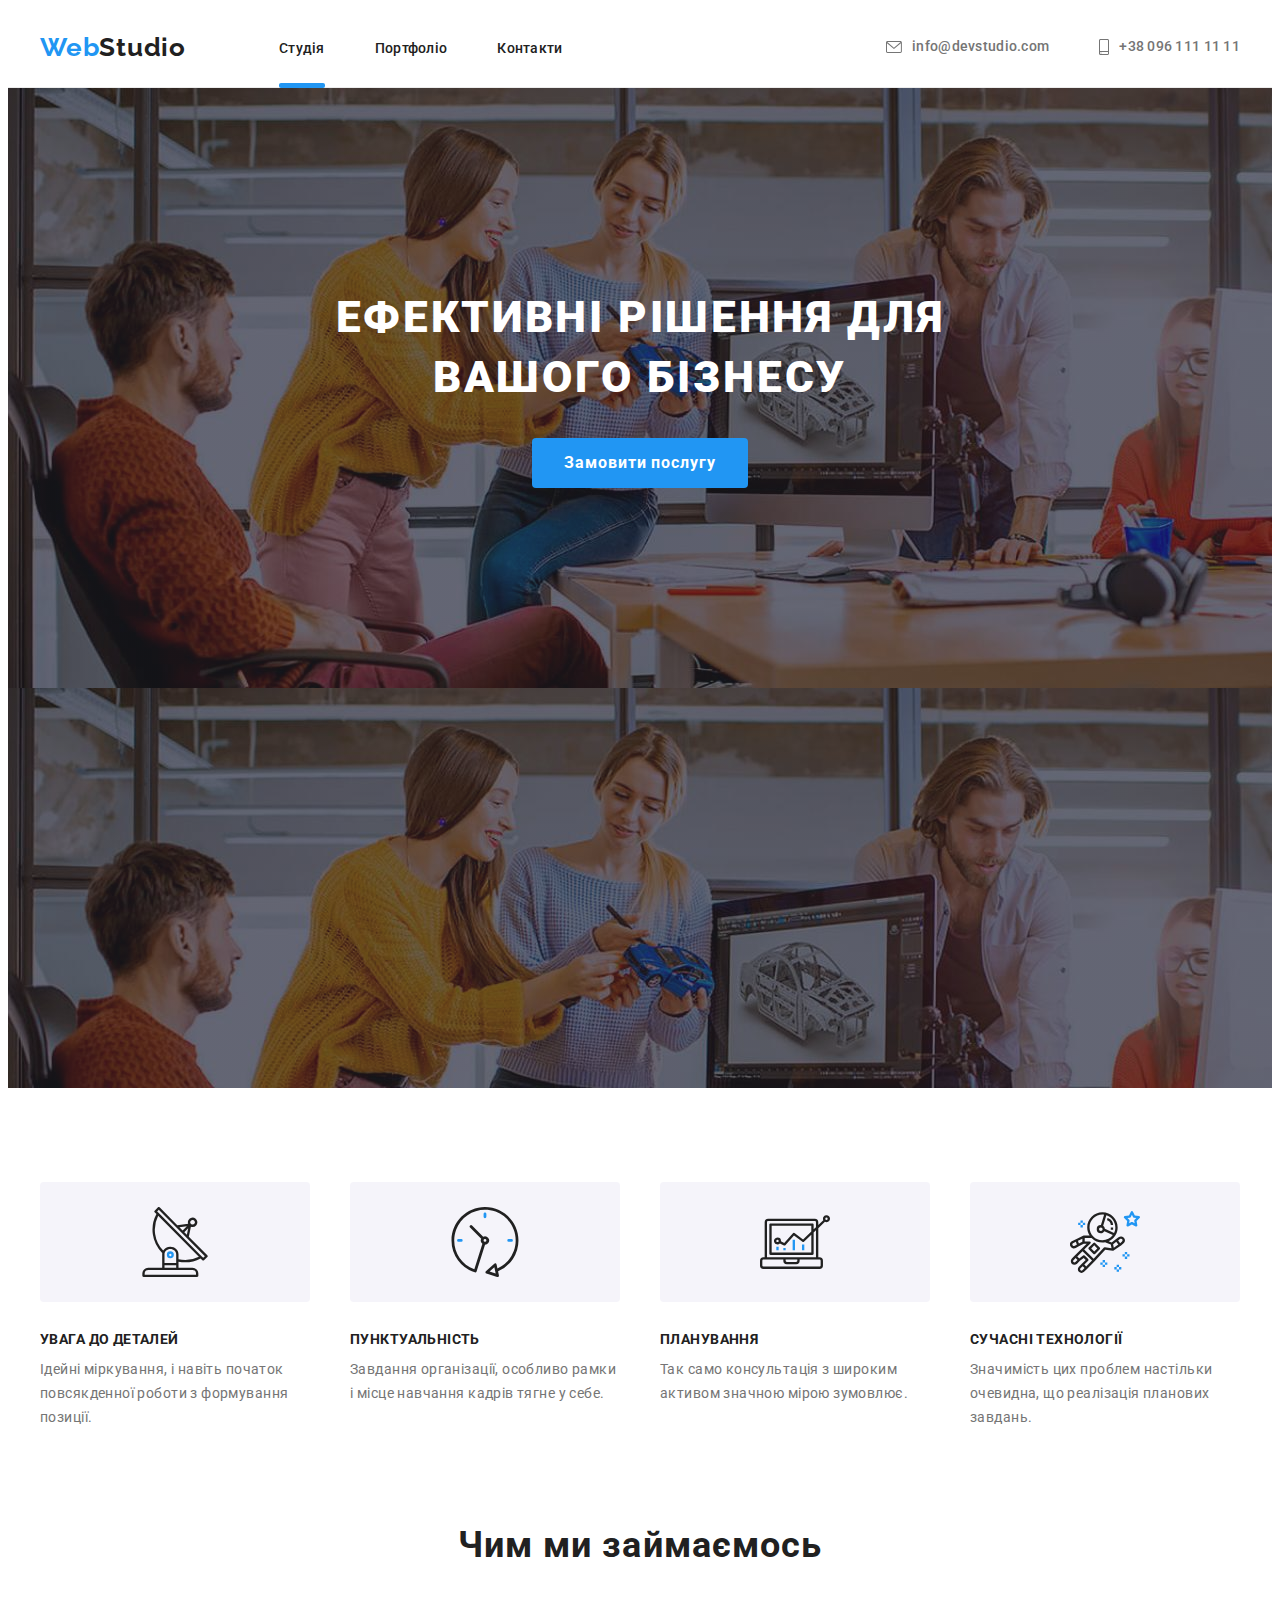
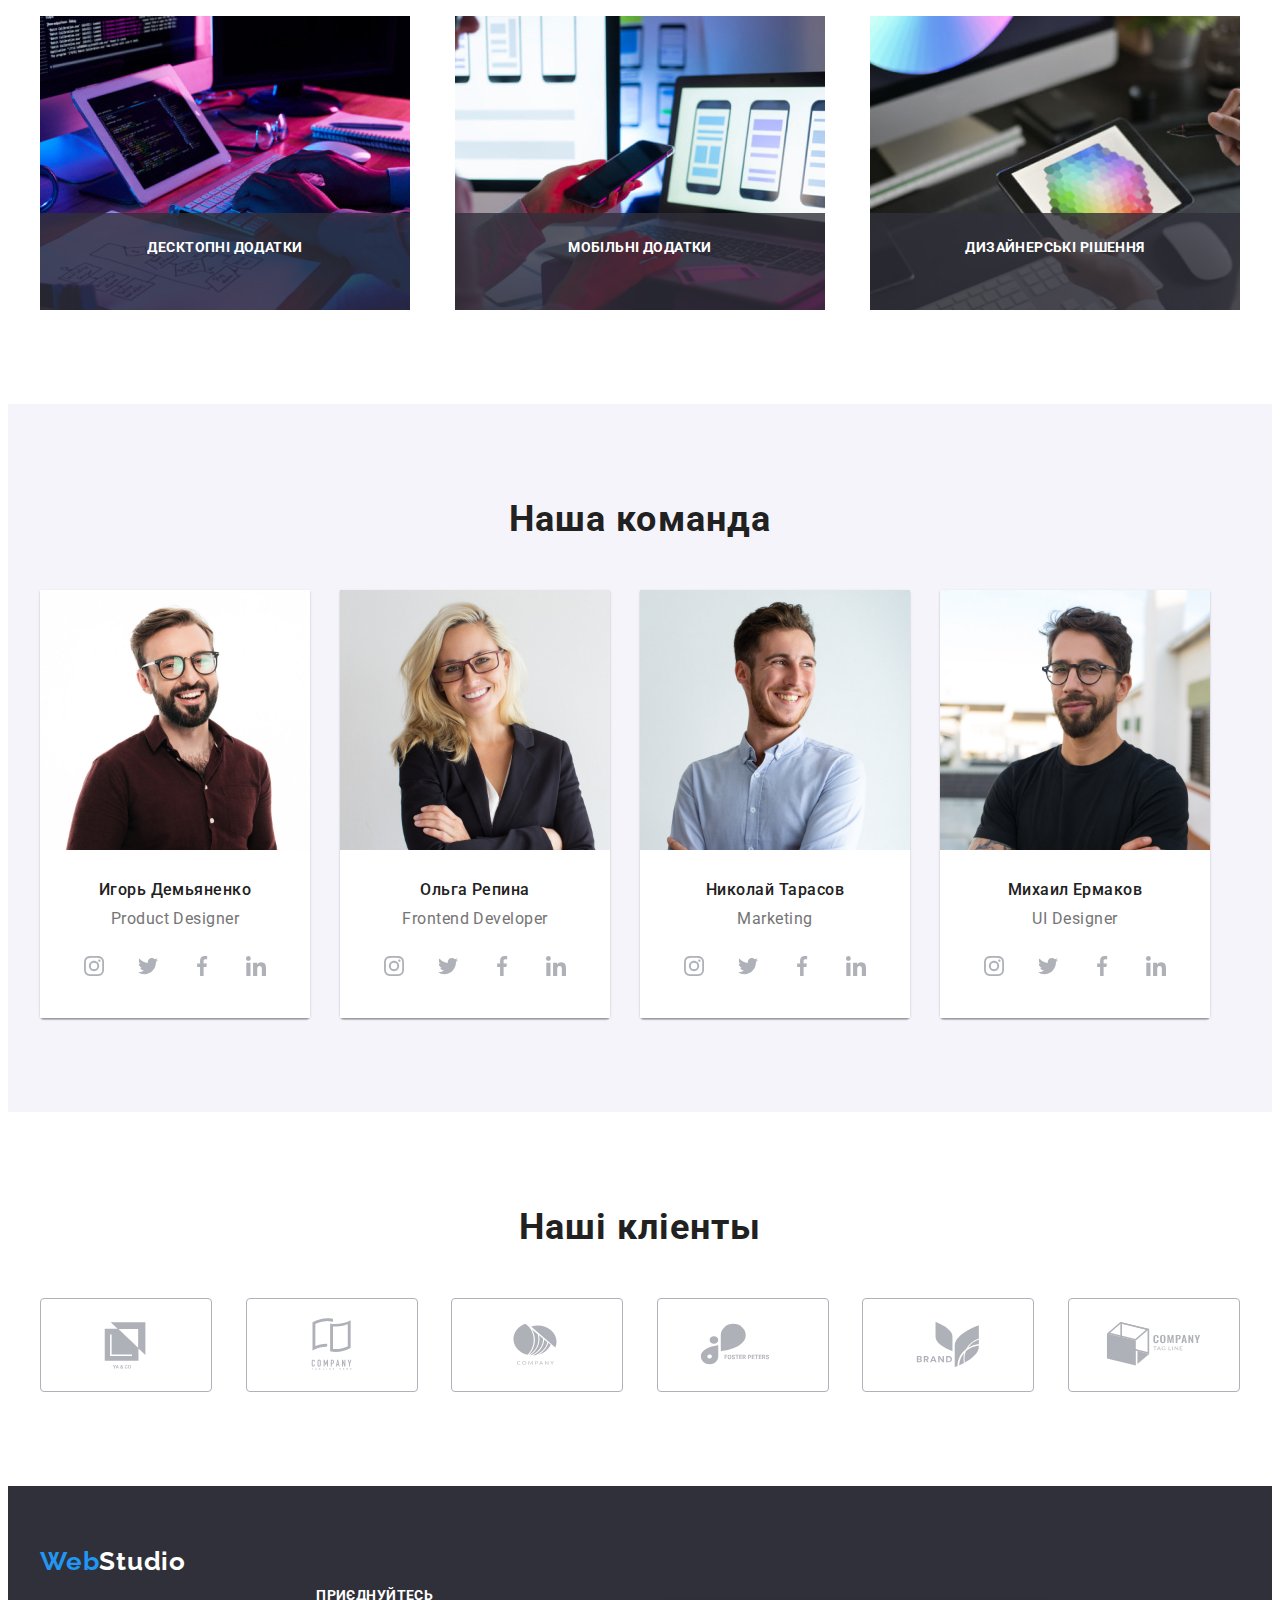
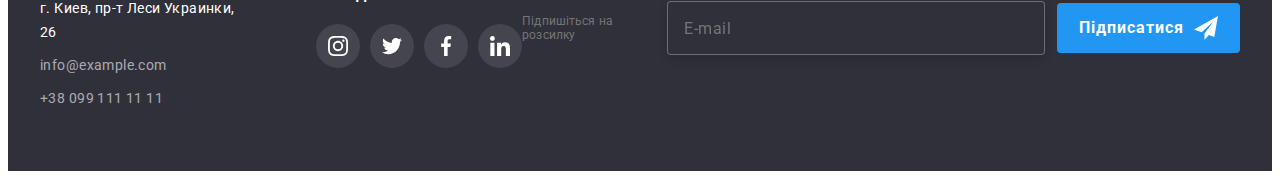
==== commit 1df64275: "footer button added" ====
--- a/index.html
+++ b/index.html
@@ -374,12 +374,23 @@
                             </use>
                         </svg></a>
                 </li>
-            </ul>
-
+            </ul>            
+        </div>
+        <div class="">
+            <div class='footer-mail'><label for="" class="input-title">Підпишіться на розсилку</label>
+                <div class="">
+                    <input type="email" class="footer-input" name="user-email" placeholder="E-mail">
+                </div>
+                <button type="submit" class="btn footer-button">Підписатися
+                    <svg class="submit-icon" width="24px" height="24px">
+                        <use href="./images/icons/icons.svg#icon-send"></use>
+                    </svg>
+                </button>
+            </div>
         </div>
         </div>
     </footer>
-    <div class="backdrop" data-modal>
+    <div class="backdrop is-hidden" data-modal>
         <div class="modal">
             
             <button type="button" class="modal-close" data-modal-close>
@@ -417,17 +428,17 @@
                 </div></div>
                 <div class='input-field'>
                 <label for="feedback" class="input-title">Коментар</label>
-                <textarea class="form-input" name="feedback" placeholder="Введіть текст" id="feedback"></textarea>
+                <textarea class="form-input textarea-input" name="feedback" placeholder="Введіть текст" id="feedback"></textarea>
                 </div> 
-                <div>
-                    <input type="checkbox" name="user-policy" value="true" class="input-check" id="user-policy">
+                <div class="checkbox-field">
+                    <input type="checkbox" name="user-policy" value="true" class="input-check visually-hidden" id="user-policy">
                 <label for="user-policy" class="checkbox-title">
                     <span>
-                        <svg class="chekbox-icon" width="16px" height="15px">
+                        <svg class="chekbox-icon" width="17px" height="16px">
                             <use href="./images/icons/icons.svg#icon-check"></use>
                         </svg>
                     </span>
-                    Погоджуюся з розсилкою та приймаю Умови договору</label>
+                    Погоджуюся з розсилкою та приймаю <a href="" class="link conditions-link conditions">Умови договору</a> </label>
                 </div>              
                 <button type="submit" class="btn submit">Відправити</button>
             </form>
--- a/css/style.css
+++ b/css/style.css
@@ -517,7 +517,53 @@
   background-color: var(--linkcolor);
 }
 
+.footer-mail{
+  display: flex;
+  align-items: center;
+  gap: 12px;
+}
+
+.footer-input{
+  padding-left: 16px;
+width: 358px;
+  height: 50px;
+  border: 1px solid rgba(255, 255, 255, 0.3);
+  filter: drop-shadow(0px 4px 4px rgba(0, 0, 0, 0.15));
+  border-radius: 4px;
+  background: #2F303A;
+  font-family: 'Roboto';
+    font-style: normal;
+    font-weight: 400;
+    font-size: 16px;
+    line-height: 20px;
+    /* identical to box height, or 125% */
+  
+    display: flex;
+    align-items: center;
+    letter-spacing: 0.03em;
+  
+    color: rgba(255, 255, 255, 0.6);
+}
+.footer-button{
+  background-color: var(--linkcolor);
+  width: 200px;height: 50px;
+  font-family: 'Roboto';
+    font-style: normal;
+    font-weight: 700;
+    font-size: 16px;
+    line-height: 30px;
+    /* identical to box height, or 188% */
+      display: flex;
+    align-items: center;
+    text-align: center;
+    justify-content: center;
+    gap: 10px;
+    letter-spacing: 0.06em;
+      color: #FFFFFF;
+}
+
 /* modal page */
+
 .backdrop{
   width: 100%;
   height: 100%;
@@ -589,7 +635,6 @@
   
 }
 
-
 .input-title{
   font-family: 'Roboto';
     font-style: normal;
@@ -631,7 +676,26 @@
   cursor: pointer;
 }
 
+.textarea-input{
+  height: 120px;
+  padding: 12px 16px;
+  font-family: var(--main-font);
+    font-style: normal;
+    font-weight: 400;
+    font-size: 12px;
+    line-height: 14px;
+    letter-spacing: 0.01em;
+  
+    color: rgba(117, 117, 117, 0.5);
+}
+
+.checkbox-field{
+  margin-bottom: 30px;
+}
 .checkbox-title{
+ display: flex;
+ align-items: center;
+ gap: 7px;
   font-family: 'Roboto';
     font-style: normal;
     font-weight: 400;
@@ -642,6 +706,51 @@
     letter-spacing: 0.03em;
   
     color: #757575;
+    transition: background-color 250ms cubic-bezier(0.4, 0, 0.2, 1);
+}
+
+.checkbox-title span{
+  width: 15px;
+  height: 15px;
+  display: flex;
+ align-items: center;
+ justify-content: center;
+ border: 2px solid black;
+ border-radius: 2px;
+}
+
+.conditions{
+ color: #2196F3;
+}
+
+.conditions-link{
+  position: relative;
+}
+
+.conditions::after {
+  content: "";
+  position: absolute;
+  display: block;
+  width: 100%;
+  height: 1px;
+  background-color: var(--linkcolor);
+bottom: 5px;
+  
+}
+
+.chekbox-icon
+{fill: transparent;}
+
+.input-check:checked+.checkbox-title span{
+  background-color: var(--whitetext-color); 
+  border: 0;
+}
+
+.input-check:focus+.checkbox-title span {
+  border: 2px solid var(--linkcolor);
+}
+.input-check:checked + .checkbox-title .chekbox-icon{
+  fill: #2196f3;
 }
 
 .submit{
@@ -658,6 +767,7 @@
     display: flex;
     align-items: center;
     text-align: center;
+    justify-content: center;
     letter-spacing: 0.06em;
     color: var(--whitetext-color);
     margin-right: auto;
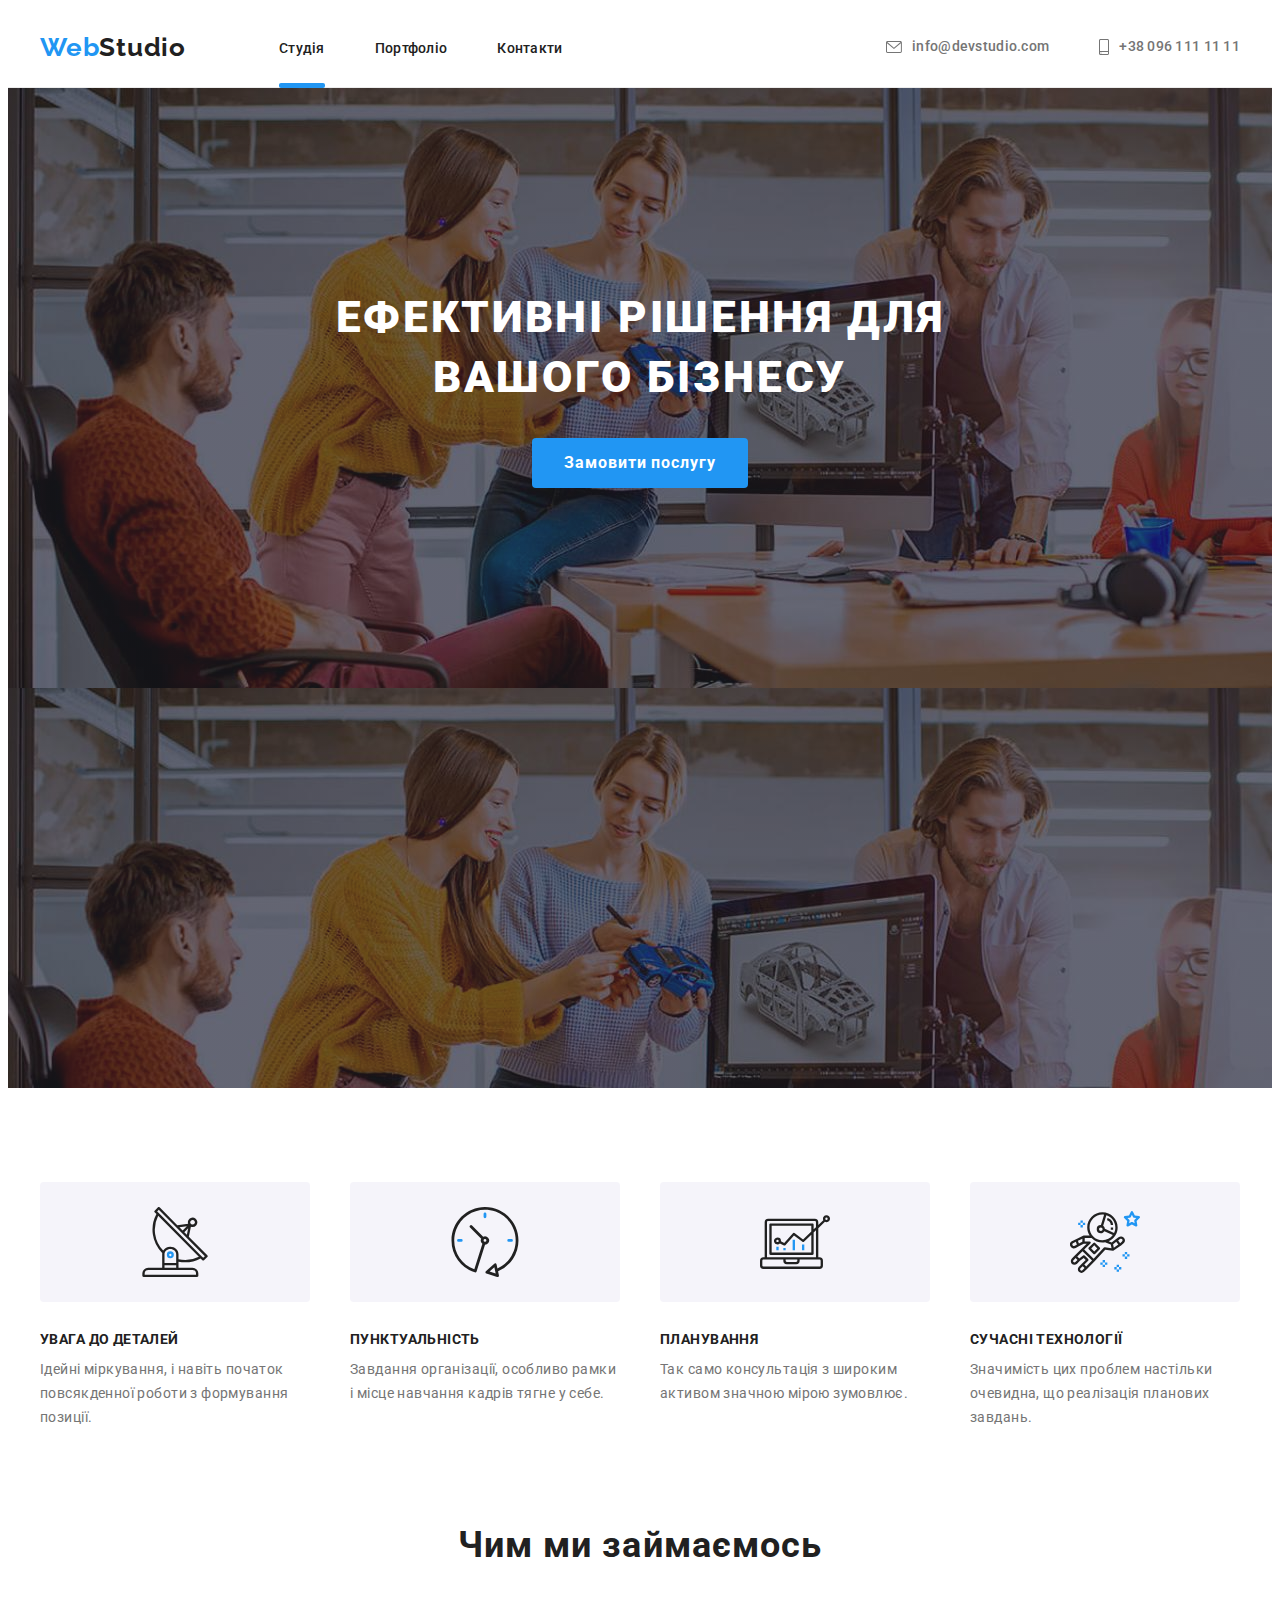
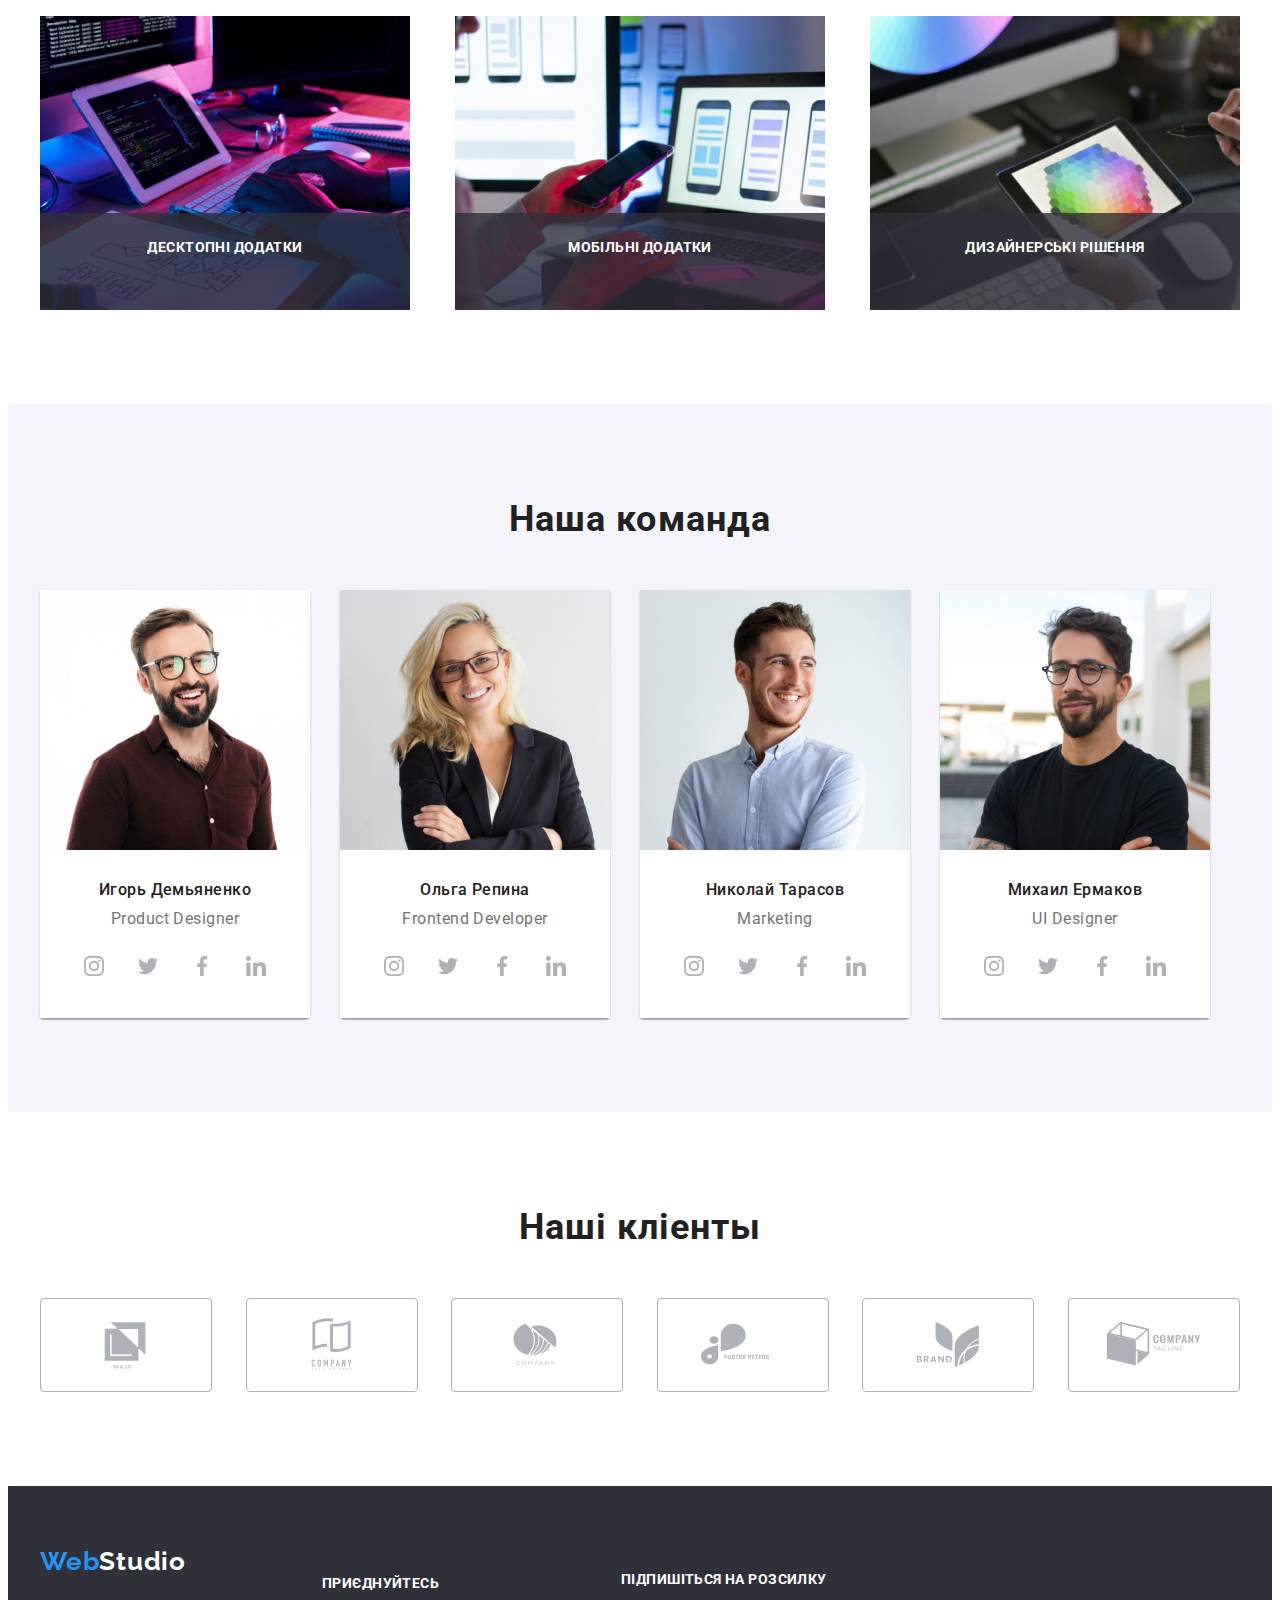
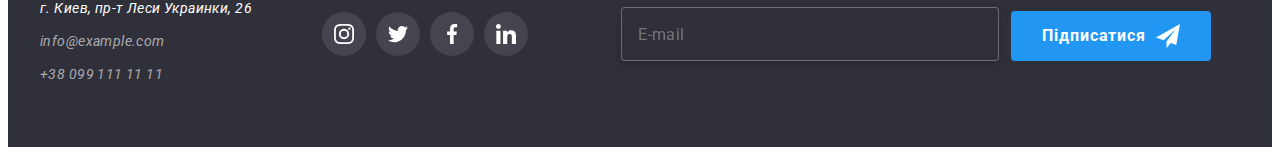
==== commit 6506d7da: "checkbox added, portfolio footer changed" ====
--- a/index.html
+++ b/index.html
@@ -323,6 +323,7 @@
         </section>
          
     </main>
+    <!-- footer -->
     <footer class="footer">
         <div class="container footer-container">
             <div>
@@ -376,19 +377,22 @@
                 </li>
             </ul>            
         </div>
-        <div class="">
-            <div class='footer-mail'><label for="" class="input-title">Підпишіться на розсилку</label>
-                <div class="">
-                    <input type="email" class="footer-input" name="user-email" placeholder="E-mail">
+        <form>
+            <div class="footer-form">
+               <div>
+                <label for="user-email" class="footer-title">Підпишіться на розсилку</label>
+                <div>
+                    <input type="email" class="footer-input" name="user-email" id="user-email" placeholder="E-mail">
                 </div>
+            </div>
                 <button type="submit" class="btn footer-button">Підписатися
                     <svg class="submit-icon" width="24px" height="24px">
                         <use href="./images/icons/icons.svg#icon-send"></use>
                     </svg>
                 </button>
             </div>
-        </div>
-        </div>
+        </form>
+    </div>
     </footer>
     <div class="backdrop is-hidden" data-modal>
         <div class="modal">
@@ -403,25 +407,25 @@
             <p class="modal-title">Залиште свої дані, ми вам передзвонимо</p>
             <form class="modal-form">
                 <div class='input-field'>                       
-                <label for="" class="input-title">Ім'я</label>
+                <label for="user-name" class="input-title">Ім'я</label>
                 <div class="input-wrap">    
-                <input type="text" class="form-input" name="user-name" placeholder=" " required>
+                <input type="text" class="form-input" name="user-name" id="user-name" placeholder=" " required>
                 <svg class="input-icon" width="18px" height="18px">
                     <use href="./images/icons/icons.svg#person-black-18dp-1"></use>
                 </svg>
                 </div></div>
                 
-                <div class='input-field'><label for="" class="input-title">Телефон</label>
+                <div class='input-field'><label for="user-tel" class="input-title">Телефон</label>
                     <div class="input-wrap">
-                    <input type="tel" class="form-input" name="user-tel" placeholder=" " required>
+                    <input type="tel" class="form-input" name="user-tel" id="user-tel" placeholder=" " required>
                 <svg class="input-icon" width="18px" height="18px">
                     <use href="./images/icons/icons.svg#phone-black-18dp-1"></use>
                 </svg>
                 </div></div>
                 
-                <div class='input-field'><label for="" class="input-title">Пошта</label>
+                <div class='input-field'><label for="user-email" class="input-title">Пошта</label>
                     <div class="input-wrap">
-                    <input type="email" class="form-input" name="user-email" placeholder=" " required>
+                    <input type="email" class="form-input" name="user-email" id="user-email" placeholder=" " required>
                 <svg class="input-icon" width="18px" height="18px">
                     <use href="./images/icons/icons.svg#email-black-18dp-1"></use>
                 </svg>
@@ -434,8 +438,8 @@
                     <input type="checkbox" name="user-policy" value="true" class="input-check visually-hidden" id="user-policy">
                 <label for="user-policy" class="checkbox-title">
                     <span>
-                        <svg class="chekbox-icon" width="17px" height="16px">
-                            <use href="./images/icons/icons.svg#icon-check"></use>
+                        <svg class="chekbox-icon" width="11px" height="8px">
+                            <use href="./images/icons/icons.svg#vector"></use>
                         </svg>
                     </span>
                     Погоджуюся з розсилкою та приймаю <a href="" class="link conditions-link conditions">Умови договору</a> </label>
--- a/css/style.css
+++ b/css/style.css
@@ -462,8 +462,8 @@
   line-height: 1.71;
   letter-spacing: 0.03em;
   color: var(--whitetext-color);
-  font-style: normal;
-}
+  }
+
 .address-item {
   margin-bottom: 9px;
 }
@@ -475,15 +475,13 @@
   line-height: 1.71;
   letter-spacing: 0.03em;
   color: rgba(255, 255, 255, 0.6);
-  font-style: normal;
-}
+  }
 .footer-div{
   box-sizing: content-box;
   margin-left: 70px;
   }
 .footer-text{
   font-family: var(--main-font);
-    font-style: normal;
     font-weight: 700;
     font-size: 14px;
     line-height: 1.14;
@@ -517,12 +515,25 @@
   background-color: var(--linkcolor);
 }
 
-.footer-mail{
-  display: flex;
-  align-items: center;
+
+.footer-form{
+  display: flex;
+  align-items: flex-end;
   gap: 12px;
-}
-
+  padding-left: 93px;
+}
+.footer-title{
+  display: block;
+  font-family: var(--main-font);
+    font-weight: 700;
+    font-size: 14px;
+    line-height: 16px;
+    letter-spacing: 0.03em;
+    text-transform: uppercase;
+  
+    color:var(--whitetext-color);
+    padding-bottom: 20px;
+}
 .footer-input{
   padding-left: 16px;
 width: 358px;
@@ -531,11 +542,10 @@
   filter: drop-shadow(0px 4px 4px rgba(0, 0, 0, 0.15));
   border-radius: 4px;
   background: #2F303A;
-  font-family: 'Roboto';
-    font-style: normal;
+  font-family: var(--main-font);
     font-weight: 400;
     font-size: 16px;
-    line-height: 20px;
+    line-height: 1.25;
     /* identical to box height, or 125% */
   
     display: flex;
@@ -547,13 +557,11 @@
 .footer-button{
   background-color: var(--linkcolor);
   width: 200px;height: 50px;
-  font-family: 'Roboto';
-    font-style: normal;
+  font-family: var(--main-font);
     font-weight: 700;
     font-size: 16px;
-    line-height: 30px;
-    /* identical to box height, or 188% */
-      display: flex;
+    line-height: 1.88;
+    display: flex;
     align-items: center;
     text-align: center;
     justify-content: center;
@@ -615,11 +623,15 @@
 
 .close-button {
   fill:#000000;
-}
-
+  transition: fill 250ms cubic-bezier(0.4, 0, 0.2, 1);
+}
+
+.modal-close:focus .close-button,
+.modal-close:hover .close-button{
+  fill: var(--linkcolor);
+}
 .modal-title{
   font-family: var(--main-font);
-    font-style: normal;
     font-weight: 700;
     font-size: 20px;
     line-height: 1.15;
@@ -632,20 +644,16 @@
 
 .input-field{
   margin-bottom: 10px;
-  
-}
+  }
 
 .input-title{
-  font-family: 'Roboto';
-    font-style: normal;
+  font-family: var(--main-font);
     font-weight: 400;
     font-size: 12px;
-    line-height: 14px;
+    line-height: 1.17;
     /* identical to box height */
-  
     letter-spacing: 0.01em;
-  
-    color: #757575;
+   color: #757575;
 }
 .input-wrap {
   position: relative;
@@ -680,12 +688,10 @@
   height: 120px;
   padding: 12px 16px;
   font-family: var(--main-font);
-    font-style: normal;
     font-weight: 400;
     font-size: 12px;
-    line-height: 14px;
+    line-height: 1.17;
     letter-spacing: 0.01em;
-  
     color: rgba(117, 117, 117, 0.5);
 }
 
@@ -696,22 +702,19 @@
  display: flex;
  align-items: center;
  gap: 7px;
-  font-family: 'Roboto';
-    font-style: normal;
+  font-family: var(--main-font);
     font-weight: 400;
     font-size: 14px;
-    line-height: 24px;
+    line-height: 1.71;
     /* identical to box height, or 171% */
-  
     letter-spacing: 0.03em;
-  
     color: #757575;
     transition: background-color 250ms cubic-bezier(0.4, 0, 0.2, 1);
 }
 
 .checkbox-title span{
-  width: 15px;
-  height: 15px;
+  width: 16px;
+  height: 15px;  
   display: flex;
  align-items: center;
  justify-content: center;
@@ -739,18 +742,24 @@
 }
 
 .chekbox-icon
-{fill: transparent;}
-
-.input-check:checked+.checkbox-title span{
-  background-color: var(--whitetext-color); 
-  border: 0;
-}
+{fill: transparent;
+  transition: fill 250ms cubic-bezier(0.4, 0, 0.2, 1);
+}
+.input-check:checked{
+  border: 2px solid var(--linkcolor);
+}
+
+.input-check:checked + .checkbox-title span{
+  background-color: var(--linkcolor); 
+  border-color: var(--linkcolor);
+  }
 
 .input-check:focus+.checkbox-title span {
   border: 2px solid var(--linkcolor);
 }
 .input-check:checked + .checkbox-title .chekbox-icon{
-  fill: #2196f3;
+ fill: white;
+  background-color: var(--linkcolor);
 }
 
 .submit{
@@ -758,12 +767,11 @@
     height: 50px;   
     background-color: #2196F3;
     font-family: var(--main-font);
-    font-style: normal;
     font-weight: 700;
     font-size: 16px;
     line-height: 1.87;
     /* identical to box height, or 188% */
-  
+  border-radius: 4px;
     display: flex;
     align-items: center;
     text-align: center;
@@ -772,7 +780,13 @@
     color: var(--whitetext-color);
     margin-right: auto;
       margin-left: auto;
-}
+      transition: box-shadow 250ms cubic-bezier(0.4, 0, 0.2, 1), background 250ms cubic-bezier(0.4, 0, 0.2, 1);
+}
+.submit:hover,
+.submit:focus{
+  background: #188CE8;
+    box-shadow: 0px 4px 4px rgba(0, 0, 0, 0.15);
+  }
 
 /* portfolio page */
 /* portfolio navigation section */
@@ -836,7 +850,6 @@
 }
 .project-title {
   font-weight: 700;
-  font-style: normal;
   font-size: 18px;
   line-height: 2;
   /* identical to box height, or 200% */
